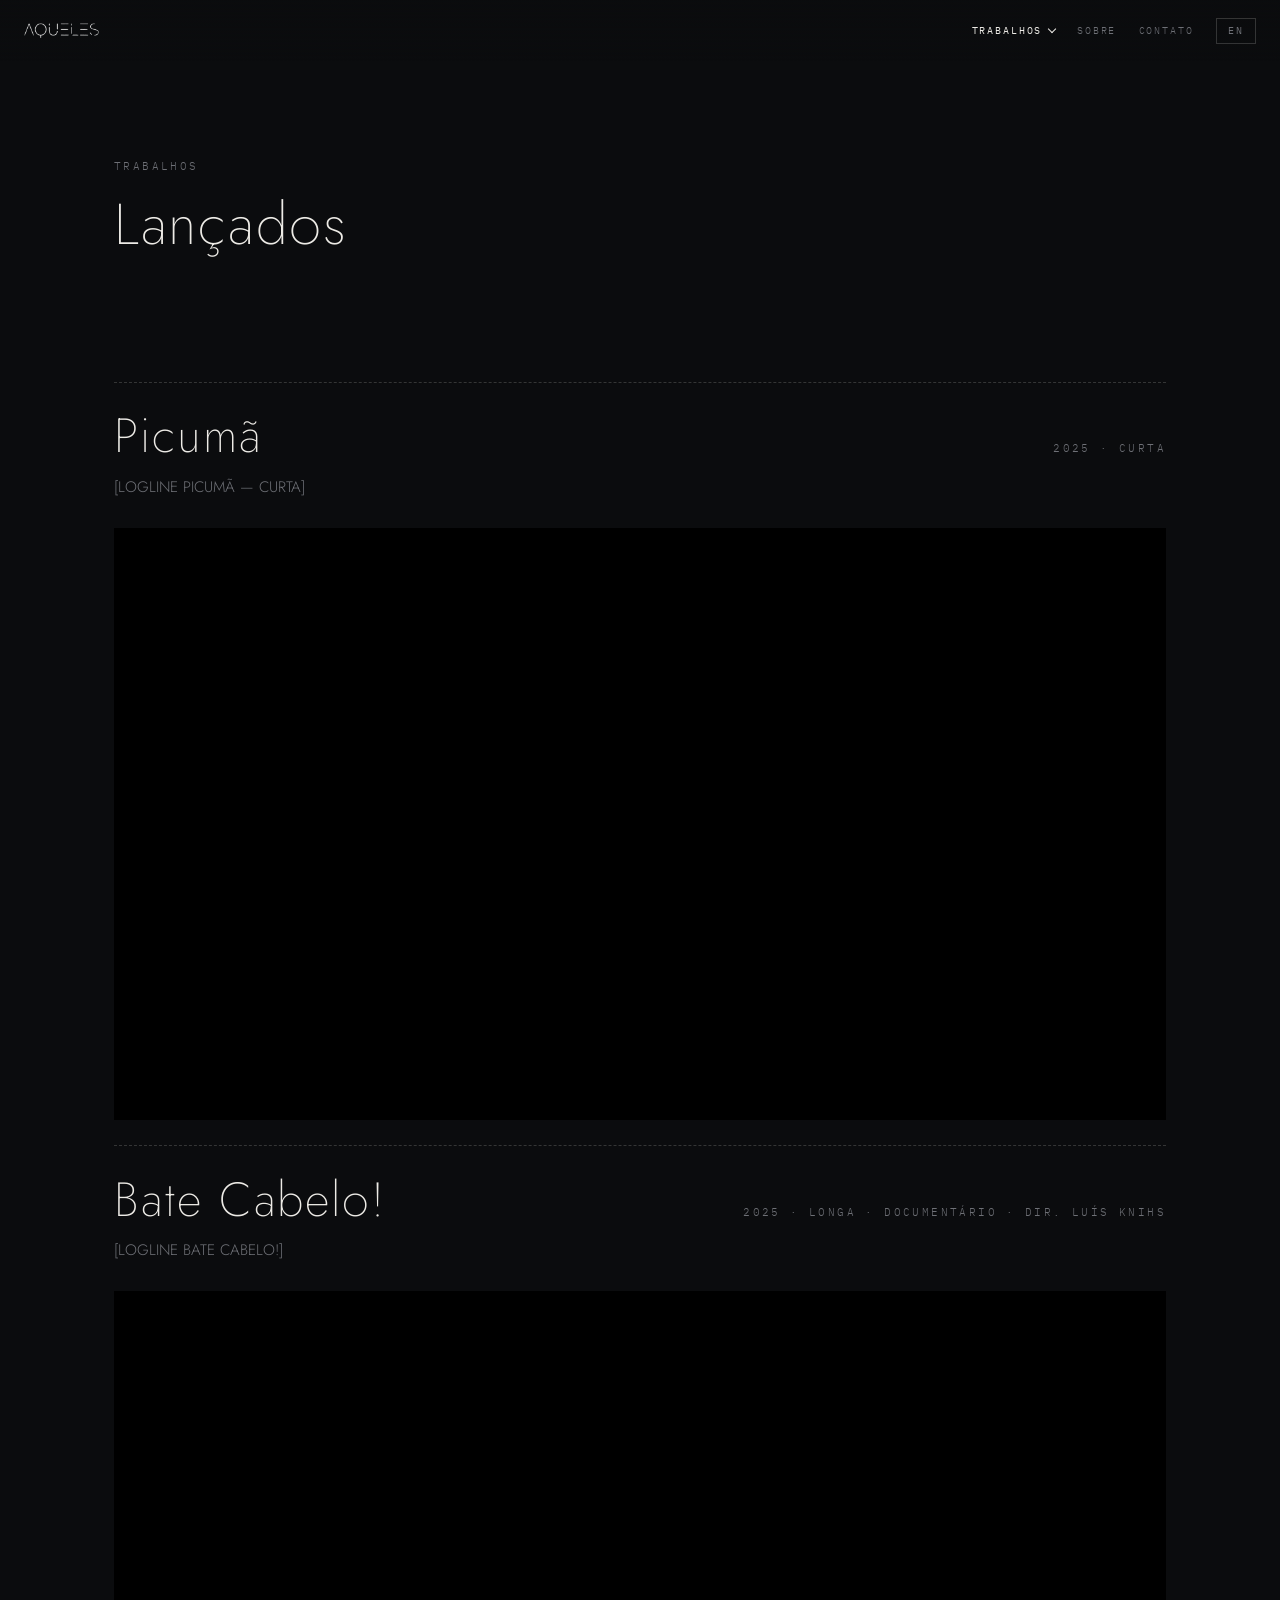
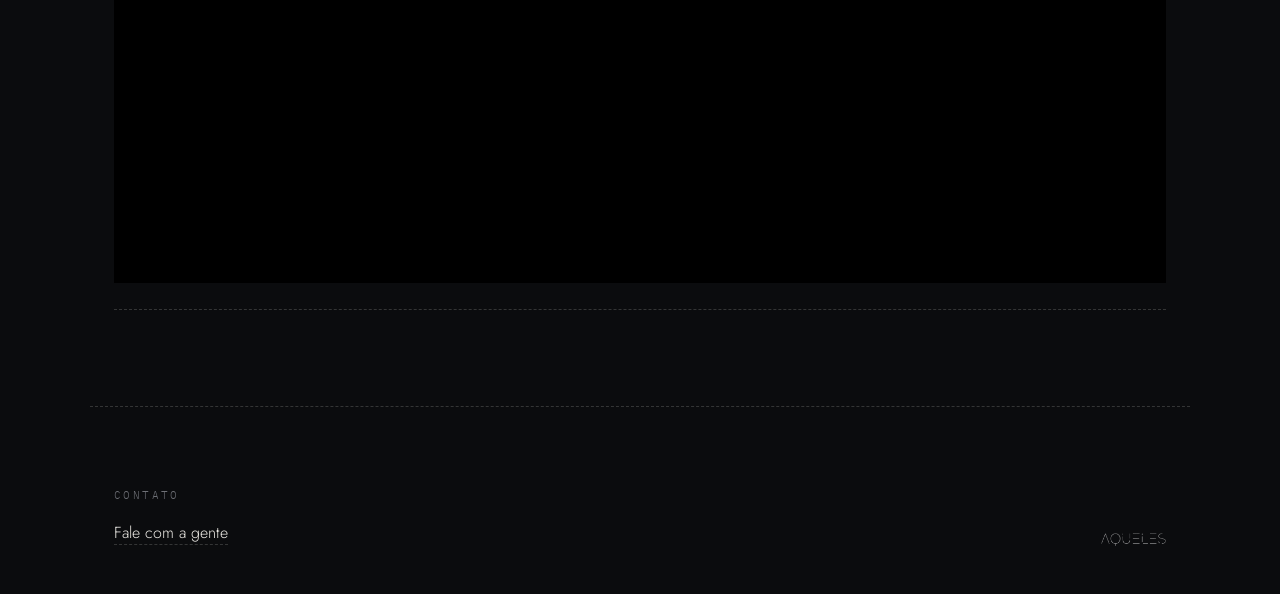
==== lancados.html @ ab2479e7 "Add files via upload" ====
<!DOCTYPE html>
<html lang="pt" data-lang="pt">
<head>
<meta charset="UTF-8">
<meta name="viewport" content="width=device-width, initial-scale=1.0">
<title>Lançados · Aqueles Filmes</title>
<meta name="description" content="Filmes lançados pela Aqueles Filmes.">
<link rel="stylesheet" href="styles.css">
</head>
<body>

<header>
  <a class="marca" href="index.html" aria-label="Aqueles Filmes">
    <img src="logo_white.png" alt="Aqueles Filmes">
  </a>
  <nav>
    <div class="dropdown ativo">
      <button aria-haspopup="true">
        <span class="pt">Trabalhos</span><span class="en">Works</span>
      </button>
      <div class="submenu">
        <a class="ativo" href="lancados.html"><span class="pt">Lançados</span><span class="en">Released</span></a>
        <a href="pos-producao.html"><span class="pt">Em pós-produção</span><span class="en">In post-production</span></a>
        <a href="desenvolvimento.html"><span class="pt">Em desenvolvimento</span><span class="en">In development</span></a>
      </div>
    </div>
    <a href="sobre.html"><span class="pt">Sobre</span><span class="en">About</span></a>
    <a href="contato.html"><span class="pt">Contato</span><span class="en">Contact</span></a>
    <button class="lang" id="langBtn" aria-label="Switch language">EN</button>
  </nav>
</header>

<div class="pagina-topo">
  <span class="mono"><span class="pt">Trabalhos</span><span class="en">Works</span></span>
  <h1><span class="pt">Lançados</span><span class="en">Released</span></h1>
</div>

<section>
  <article class="filme">
    <div class="filme-linha">
      <h3>Picumã</h3>
      <span class="meta mono">2025 · <span class="pt">Curta</span><span class="en">Short</span></span>
    </div>
    <p class="desc">
      <span class="pt">[LOGLINE PICUMÃ — CURTA]</span>
      <span class="en">[PICUMÃ SHORT LOGLINE]</span>
    </p>
    <div class="player">
      <iframe src="https://player.vimeo.com/video/1111039784" title="Picumã — teaser" allow="fullscreen; picture-in-picture" loading="lazy"></iframe>
    </div>
  </article>

  <article class="filme">
    <div class="filme-linha">
      <h3>Bate Cabelo! <span class="alt"><span class="en">Whipping Hair!</span></span></h3>
      <span class="meta mono">2025 · <span class="pt">Longa · Documentário · dir. Luís Knihs</span><span class="en">Feature · Documentary · dir. Luís Knihs</span></span>
    </div>
    <p class="desc">
      <span class="pt">[LOGLINE BATE CABELO!]</span>
      <span class="en">[WHIPPING HAIR! LOGLINE]</span>
    </p>
    <div class="player">
      <iframe src="https://player.vimeo.com/video/1051462084?h=ad92381d2b" title="Bate Cabelo! — teaser" allow="fullscreen; picture-in-picture" loading="lazy"></iframe>
    </div>
  </article>
</section>

<hr class="traco">

<footer>
  <div>
    <span class="mono" style="display:block;margin-bottom:1rem">
      <span class="pt">Contato</span><span class="en">Contact</span>
    </span>
    <a href="contato.html"><span class="pt">Fale com a gente</span><span class="en">Get in touch</span></a>
  </div>
  <img src="logo_white.png" alt="">
</footer>

<script src="script.js"></script>
</body>
</html>
---- styles.css ----
@import url('https://fonts.googleapis.com/css2?family=Jost:ital,wght@0,200;0,300;0,400;1,300&family=IBM+Plex+Mono:wght@400;500&display=swap');

:root{
  --breu:#0B0C0E;
  --osso:#EDEBE6;
  --cinza:#6E7076;
  --linha:rgba(237,235,230,.18);
  --maxw:1100px;
}
*{margin:0;padding:0;box-sizing:border-box}
html{scroll-behavior:smooth}
body{
  background:var(--breu);
  color:var(--osso);
  font-family:'Jost',sans-serif;
  font-weight:300;
  line-height:1.6;
  -webkit-font-smoothing:antialiased;
}
::selection{background:var(--osso);color:var(--breu)}

/* ---------- idioma ---------- */
[data-lang="pt"] .en{display:none}
[data-lang="en"] .pt{display:none}

/* ---------- traço interrompido (do E do logo) ---------- */
.traco{
  border:none;height:1px;background:none;
  border-top:1px dashed var(--linha);
  margin:0 auto;max-width:var(--maxw);
}

/* ---------- chrome / mono ---------- */
.mono{
  font-family:'IBM Plex Mono',monospace;
  font-size:.68rem;letter-spacing:.22em;text-transform:uppercase;
  color:var(--cinza);
}

/* ---------- topo ---------- */
header{
  position:fixed;top:0;left:0;right:0;z-index:20;
  display:flex;align-items:center;justify-content:space-between;
  gap:1rem;
  padding:1.1rem 1.5rem;
  background:linear-gradient(to bottom, rgba(11,12,14,.94), rgba(11,12,14,0));
}
header .marca img{height:15px;display:block;opacity:.9}
nav{display:flex;gap:1.4rem;align-items:center;flex-wrap:wrap;justify-content:flex-end}
nav > a{
  font-family:'IBM Plex Mono',monospace;font-size:.64rem;
  letter-spacing:.18em;text-transform:uppercase;
  color:var(--cinza);text-decoration:none;transition:color .3s;
}
nav > a:hover,nav > a:focus-visible,nav > a.ativo{color:var(--osso)}

/* ---------- dropdown "Trabalhos" ---------- */
.dropdown{position:relative}
.dropdown > button{
  font-family:'IBM Plex Mono',monospace;font-size:.64rem;
  letter-spacing:.18em;text-transform:uppercase;
  color:var(--cinza);background:none;border:none;cursor:pointer;
  padding:.3rem 0;transition:color .3s;
  display:flex;align-items:center;gap:.4rem;
}
.dropdown > button::after{
  content:'';width:5px;height:5px;
  border-right:1px solid currentColor;border-bottom:1px solid currentColor;
  transform:rotate(45deg);margin-top:-3px;transition:transform .25s;
}
.dropdown:hover > button,.dropdown:focus-within > button,.dropdown.ativo > button{color:var(--osso)}
.dropdown:hover > button::after,.dropdown:focus-within > button::after{transform:rotate(225deg);margin-top:3px}
.submenu{
  position:absolute;top:100%;left:50%;transform:translateX(-50%);
  padding-top:.9rem;
  display:flex;flex-direction:column;gap:.1rem;
  min-width:220px;
  opacity:0;visibility:hidden;transition:opacity .25s ease;
  pointer-events:none;
}
.dropdown:hover .submenu,.dropdown:focus-within .submenu{
  opacity:1;visibility:visible;pointer-events:auto;
}
.submenu a{
  font-family:'IBM Plex Mono',monospace;font-size:.62rem;letter-spacing:.14em;
  text-transform:uppercase;color:var(--cinza);text-decoration:none;
  background:var(--breu);border:1px solid var(--linha);border-top:none;
  padding:.7rem .9rem;text-align:center;transition:color .3s,background .3s;
}
.submenu a:first-child{border-top:1px solid var(--linha)}
.submenu a:hover,.submenu a:focus-visible,.submenu a.ativo{color:var(--osso);background:#1a1b1e}

.lang{
  font-family:'IBM Plex Mono',monospace;font-size:.64rem;letter-spacing:.18em;
  background:none;border:1px solid var(--linha);color:var(--cinza);
  padding:.35rem .7rem;cursor:pointer;transition:color .3s,border-color .3s;
}
.lang:hover,.lang:focus-visible{color:var(--osso);border-color:var(--osso)}

/* ---------- hero (index) ---------- */
.hero{
  min-height:100svh;display:flex;flex-direction:column;
  align-items:center;justify-content:center;gap:2.2rem;
  padding:2rem;text-align:center;position:relative;
}
.hero img{width:min(520px,72vw);opacity:0;animation:acender 2.4s ease .3s forwards}
@keyframes acender{to{opacity:1}}
.hero p{
  font-size:.95rem;color:var(--cinza);letter-spacing:.06em;
  opacity:0;animation:acender 2.4s ease 1.1s forwards;
}
.hero .scroll-cta{
  position:absolute;bottom:2.5rem;left:50%;transform:translateX(-50%);
  opacity:0;animation:acender 2.4s ease 1.7s forwards;
}
.hero .scroll-cta a{
  font-family:'IBM Plex Mono',monospace;font-size:.62rem;letter-spacing:.18em;
  text-transform:uppercase;color:var(--cinza);text-decoration:none;
}
.hero .scroll-cta a:hover{color:var(--osso)}
@media (prefers-reduced-motion:reduce){
  .hero img,.hero p,.hero .scroll-cta{animation:none;opacity:1}
}

/* ---------- cabeçalho de página interna ---------- */
.pagina-topo{
  max-width:var(--maxw);margin:0 auto;padding:9.5rem 1.5rem 3rem;
}
.pagina-topo .mono{margin-bottom:1.2rem}
.pagina-topo h1{
  font-weight:200;font-size:clamp(2.2rem,6vw,3.6rem);letter-spacing:.03em;
}
.pagina-topo h1 .alt{
  display:block;font-size:.4em;color:var(--cinza);font-style:italic;
  font-weight:300;letter-spacing:.06em;margin-top:.3rem;
}

/* ---------- seções ---------- */
section{max-width:var(--maxw);margin:0 auto;padding:4rem 1.5rem 6rem}
.rotulo{display:block;margin-bottom:3.5rem}

/* ---------- lista de filmes ---------- */
.filme{padding:1.6rem 0;border-top:1px dashed var(--linha)}
.filme:last-child{border-bottom:1px dashed var(--linha)}
.filme-linha{
  display:flex;align-items:baseline;justify-content:space-between;
  gap:1rem;flex-wrap:wrap;
}
.filme h3{
  font-weight:200;font-size:clamp(1.7rem,4.5vw,3rem);
  letter-spacing:.04em;line-height:1.15;
}
.filme h3 .alt{
  display:block;font-size:.42em;color:var(--cinza);
  font-weight:300;font-style:italic;letter-spacing:.06em;
}
.filme .meta{white-space:nowrap}
.filme .desc{
  max-width:56ch;margin-top:.7rem;color:var(--cinza);font-size:.95rem;
}
.player,.still{
  margin-top:1.8rem;position:relative;width:100%;
  aspect-ratio:16/9;background:#000;
}
.player iframe{position:absolute;inset:0;width:100%;height:100%;border:0}
.still{
  display:flex;align-items:center;justify-content:center;
  border:1px dashed var(--linha);
}
.still img{position:absolute;inset:0;width:100%;height:100%;object-fit:cover}

/* ---------- sobre ---------- */
.sobre p{max-width:62ch;font-size:1.05rem;margin-bottom:1.4rem}
.bios{display:grid;grid-template-columns:repeat(auto-fit,minmax(260px,1fr));gap:3rem;margin-top:3.5rem}
.bio h4{font-weight:400;font-size:1.05rem;letter-spacing:.05em;margin-bottom:.5rem}
.bio .cargo{display:block;margin-bottom:.9rem}
.bio p{color:var(--cinza);font-size:.92rem}

/* ---------- contato ---------- */
.contato-corpo{max-width:60ch}
.contato-corpo p{font-size:1.05rem;margin-bottom:2rem;color:var(--cinza)}
.contato-item{padding:1.2rem 0;border-top:1px dashed var(--linha)}
.contato-item:last-child{border-bottom:1px dashed var(--linha)}
.contato-item a{
  font-size:1.3rem;font-weight:200;color:var(--osso);text-decoration:none;
}
.contato-item a:hover{border-bottom:1px dashed var(--osso)}

/* ---------- rodapé ---------- */
footer{
  max-width:var(--maxw);margin:0 auto;padding:5rem 1.5rem 3rem;
  display:flex;justify-content:space-between;align-items:flex-end;
  gap:2rem;flex-wrap:wrap;
}
footer a{color:var(--osso);text-decoration:none;border-bottom:1px dashed var(--linha)}
footer a:hover{border-bottom-color:var(--osso)}
footer img{height:13px;opacity:.5}

/* ---------- mobile ---------- */
@media (max-width:640px){
  nav{gap:1rem}
  .submenu{left:auto;right:0;transform:none;min-width:190px}
}
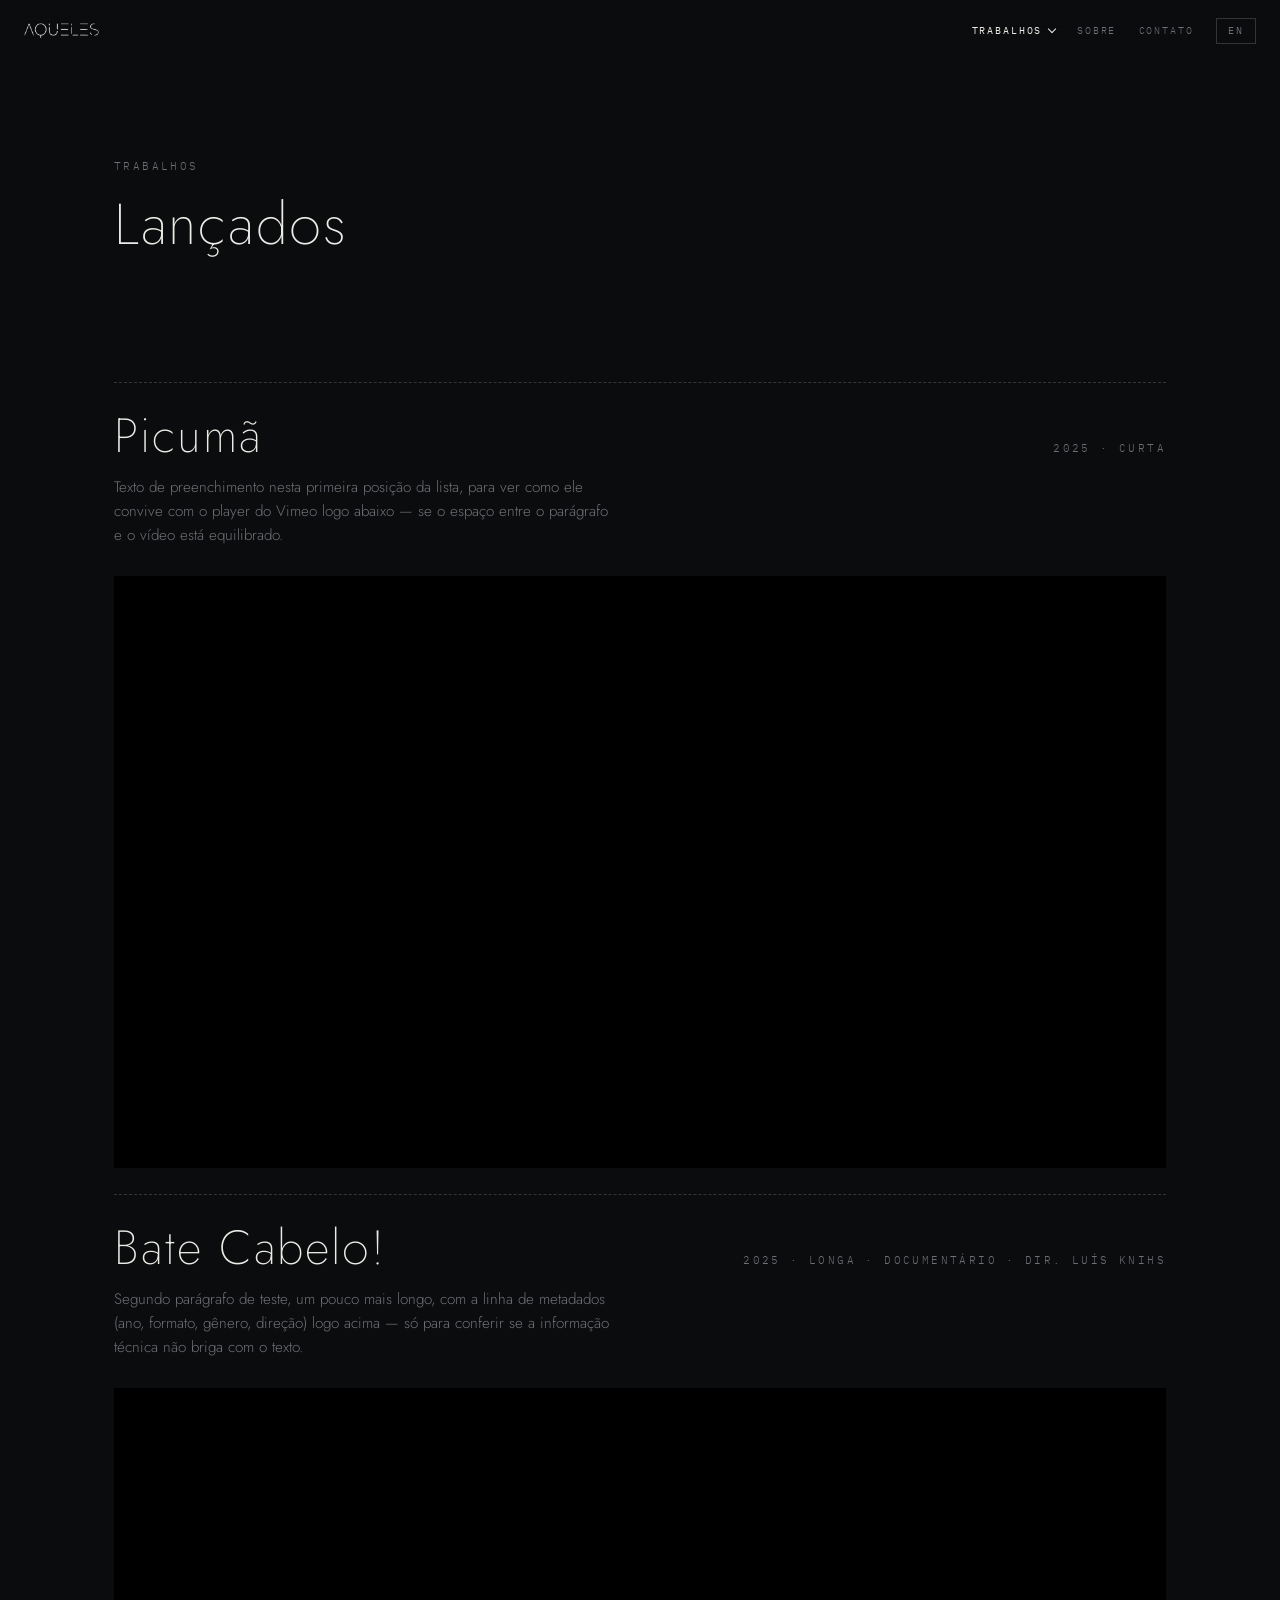
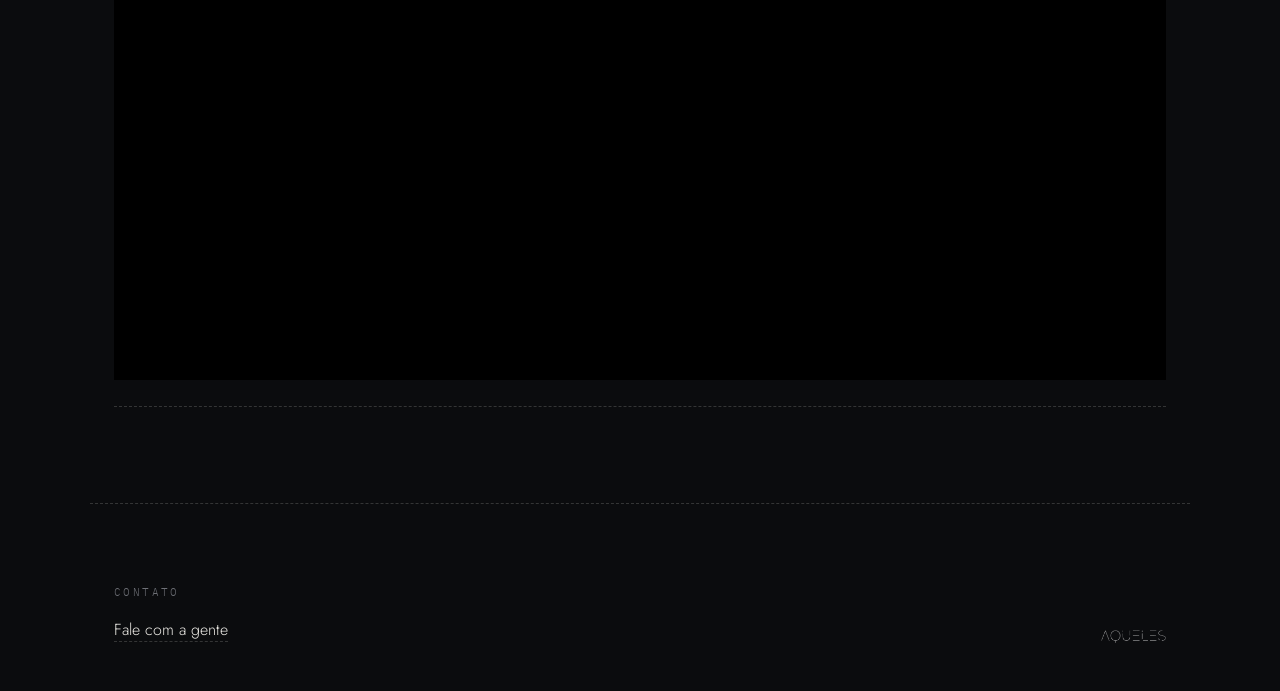
==== commit 8a772ace: "Add files via upload" ====
--- a/lancados.html
+++ b/lancados.html
@@ -42,8 +42,8 @@
       <span class="meta mono">2025 · <span class="pt">Curta</span><span class="en">Short</span></span>
     </div>
     <p class="desc">
-      <span class="pt">[LOGLINE PICUMÃ — CURTA]</span>
-      <span class="en">[PICUMÃ SHORT LOGLINE]</span>
+      <span class="pt">Texto de preenchimento nesta primeira posição da lista, para ver como ele convive com o player do Vimeo logo abaixo — se o espaço entre o parágrafo e o vídeo está equilibrado.</span>
+      <span class="en">Placeholder text in this first list position, to see how it sits alongside the Vimeo player right below — whether the spacing between paragraph and video feels balanced.</span>
     </p>
     <div class="player">
       <iframe src="https://player.vimeo.com/video/1111039784" title="Picumã — teaser" allow="fullscreen; picture-in-picture" loading="lazy"></iframe>
@@ -56,8 +56,8 @@
       <span class="meta mono">2025 · <span class="pt">Longa · Documentário · dir. Luís Knihs</span><span class="en">Feature · Documentary · dir. Luís Knihs</span></span>
     </div>
     <p class="desc">
-      <span class="pt">[LOGLINE BATE CABELO!]</span>
-      <span class="en">[WHIPPING HAIR! LOGLINE]</span>
+      <span class="pt">Segundo parágrafo de teste, um pouco mais longo, com a linha de metadados (ano, formato, gênero, direção) logo acima — só para conferir se a informação técnica não briga com o texto.</span>
+      <span class="en">Second test paragraph, slightly longer, with the metadata line (year, format, genre, director) right above — just to check that the technical info doesn't compete with the text.</span>
     </p>
     <div class="player">
       <iframe src="https://player.vimeo.com/video/1051462084?h=ad92381d2b" title="Bate Cabelo! — teaser" allow="fullscreen; picture-in-picture" loading="lazy"></iframe>
--- a/styles.css
+++ b/styles.css
@@ -68,8 +68,8 @@
   border-right:1px solid currentColor;border-bottom:1px solid currentColor;
   transform:rotate(45deg);margin-top:-3px;transition:transform .25s;
 }
-.dropdown:hover > button,.dropdown:focus-within > button,.dropdown.ativo > button{color:var(--osso)}
-.dropdown:hover > button::after,.dropdown:focus-within > button::after{transform:rotate(225deg);margin-top:3px}
+.dropdown:hover > button,.dropdown:focus-within > button,.dropdown.ativo > button,.dropdown.open > button{color:var(--osso)}
+.dropdown:hover > button::after,.dropdown:focus-within > button::after,.dropdown.open > button::after{transform:rotate(225deg);margin-top:3px}
 .submenu{
   position:absolute;top:100%;left:50%;transform:translateX(-50%);
   padding-top:.9rem;
@@ -78,7 +78,7 @@
   opacity:0;visibility:hidden;transition:opacity .25s ease;
   pointer-events:none;
 }
-.dropdown:hover .submenu,.dropdown:focus-within .submenu{
+.dropdown:hover .submenu,.dropdown:focus-within .submenu,.dropdown.open .submenu{
   opacity:1;visibility:visible;pointer-events:auto;
 }
 .submenu a{
@@ -160,18 +160,22 @@
 }
 .player,.still{
   margin-top:1.8rem;position:relative;width:100%;
-  aspect-ratio:16/9;background:#000;
+  aspect-ratio:16/9;background:#000;overflow:hidden;
 }
 .player iframe{position:absolute;inset:0;width:100%;height:100%;border:0}
 .still{
-  display:flex;align-items:center;justify-content:center;
   border:1px dashed var(--linha);
 }
-.still img{position:absolute;inset:0;width:100%;height:100%;object-fit:cover}
+.still img{display:block;width:100%;height:100%;object-fit:cover}
 
 /* ---------- sobre ---------- */
 .sobre p{max-width:62ch;font-size:1.05rem;margin-bottom:1.4rem}
 .bios{display:grid;grid-template-columns:repeat(auto-fit,minmax(260px,1fr));gap:3rem;margin-top:3.5rem}
+.bio-foto{
+  width:84px;height:84px;border-radius:50%;overflow:hidden;
+  margin-bottom:1.1rem;border:1px solid var(--linha);
+}
+.bio-foto img{width:100%;height:100%;object-fit:cover;display:block}
 .bio h4{font-weight:400;font-size:1.05rem;letter-spacing:.05em;margin-bottom:.5rem}
 .bio .cargo{display:block;margin-bottom:.9rem}
 .bio p{color:var(--cinza);font-size:.92rem}
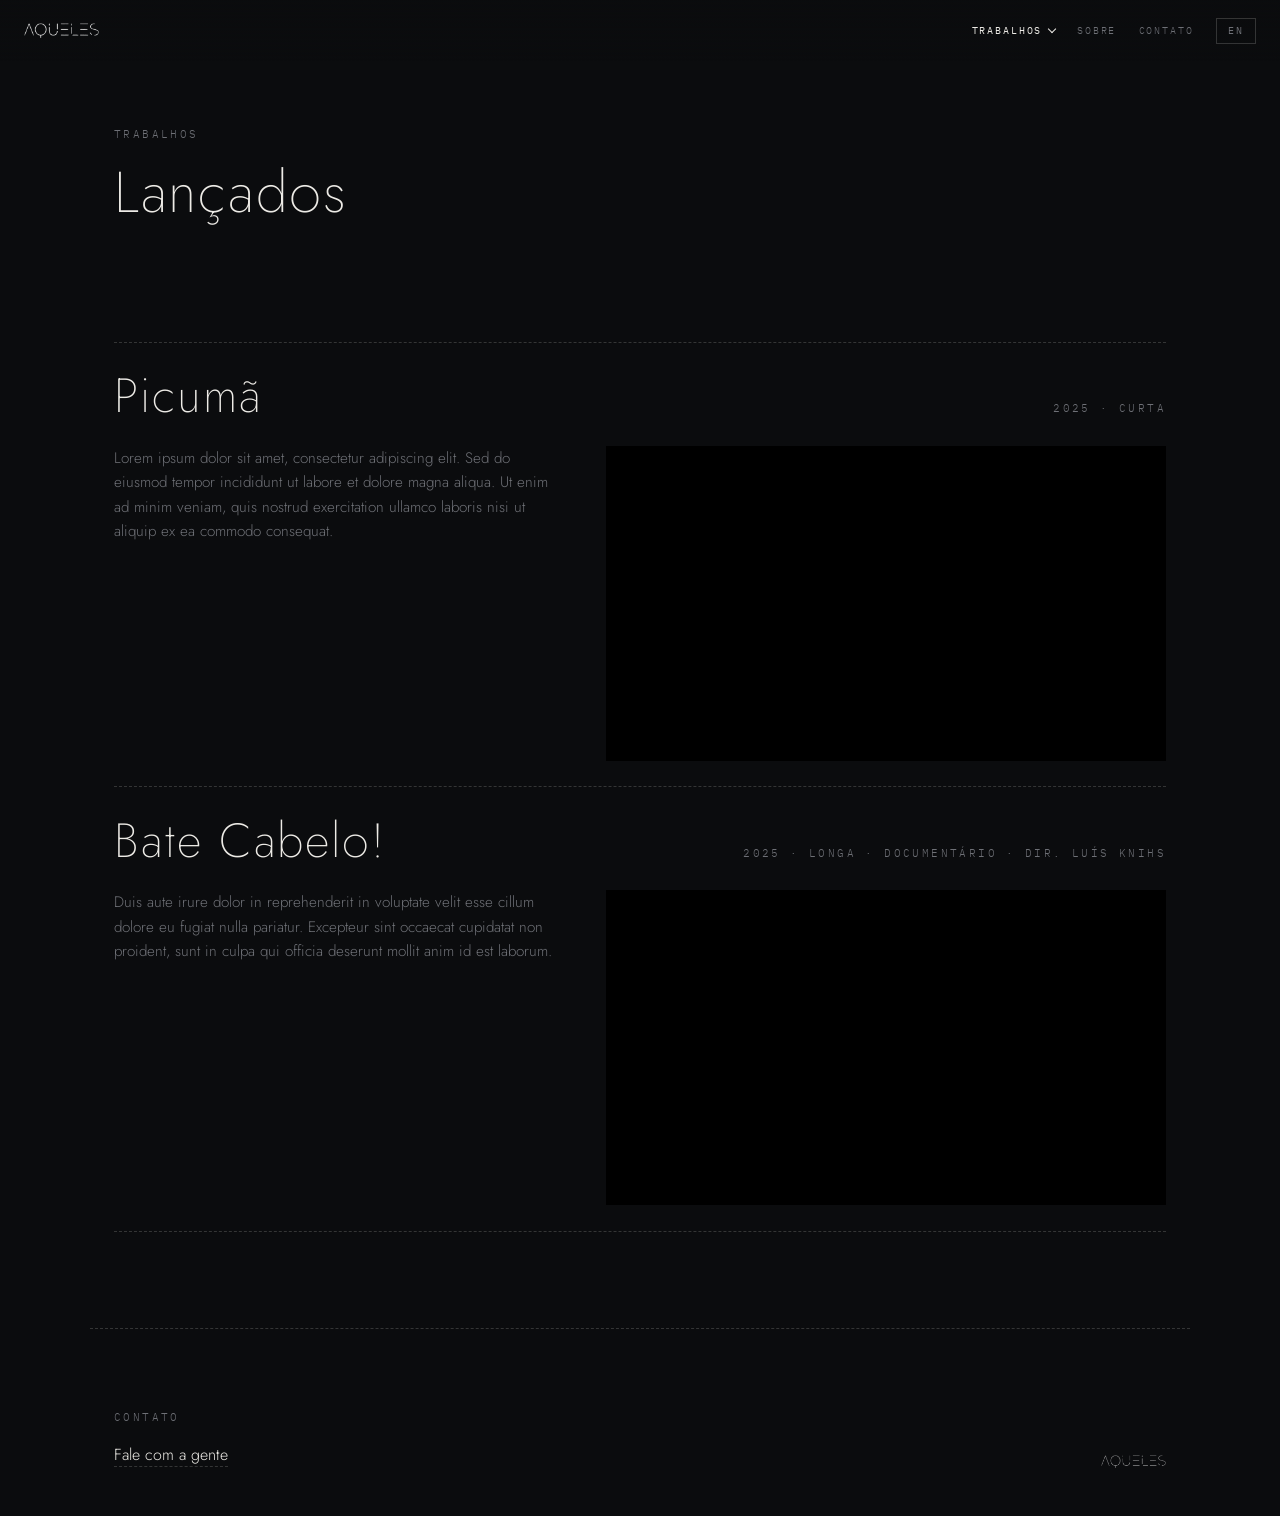
==== commit 13626273: "Add files via upload" ====
--- a/lancados.html
+++ b/lancados.html
@@ -41,12 +41,14 @@
       <h3>Picumã</h3>
       <span class="meta mono">2025 · <span class="pt">Curta</span><span class="en">Short</span></span>
     </div>
-    <p class="desc">
-      <span class="pt">Texto de preenchimento nesta primeira posição da lista, para ver como ele convive com o player do Vimeo logo abaixo — se o espaço entre o parágrafo e o vídeo está equilibrado.</span>
-      <span class="en">Placeholder text in this first list position, to see how it sits alongside the Vimeo player right below — whether the spacing between paragraph and video feels balanced.</span>
-    </p>
-    <div class="player">
-      <iframe src="https://player.vimeo.com/video/1111039784" title="Picumã — teaser" allow="fullscreen; picture-in-picture" loading="lazy"></iframe>
+    <div class="filme-corpo">
+      <p class="desc">
+        <span class="pt">Lorem ipsum dolor sit amet, consectetur adipiscing elit. Sed do eiusmod tempor incididunt ut labore et dolore magna aliqua. Ut enim ad minim veniam, quis nostrud exercitation ullamco laboris nisi ut aliquip ex ea commodo consequat.</span>
+        <span class="en">Lorem ipsum dolor sit amet, consectetur adipiscing elit. Sed do eiusmod tempor incididunt ut labore et dolore magna aliqua. Ut enim ad minim veniam, quis nostrud exercitation ullamco laboris nisi ut aliquip ex ea commodo consequat.</span>
+      </p>
+      <div class="player">
+        <iframe src="https://player.vimeo.com/video/1111039784" title="Picumã — teaser" allow="fullscreen; picture-in-picture" loading="lazy"></iframe>
+      </div>
     </div>
   </article>
 
@@ -55,12 +57,14 @@
       <h3>Bate Cabelo! <span class="alt"><span class="en">Whipping Hair!</span></span></h3>
       <span class="meta mono">2025 · <span class="pt">Longa · Documentário · dir. Luís Knihs</span><span class="en">Feature · Documentary · dir. Luís Knihs</span></span>
     </div>
-    <p class="desc">
-      <span class="pt">Segundo parágrafo de teste, um pouco mais longo, com a linha de metadados (ano, formato, gênero, direção) logo acima — só para conferir se a informação técnica não briga com o texto.</span>
-      <span class="en">Second test paragraph, slightly longer, with the metadata line (year, format, genre, director) right above — just to check that the technical info doesn't compete with the text.</span>
-    </p>
-    <div class="player">
-      <iframe src="https://player.vimeo.com/video/1051462084?h=ad92381d2b" title="Bate Cabelo! — teaser" allow="fullscreen; picture-in-picture" loading="lazy"></iframe>
+    <div class="filme-corpo">
+      <p class="desc">
+        <span class="pt">Duis aute irure dolor in reprehenderit in voluptate velit esse cillum dolore eu fugiat nulla pariatur. Excepteur sint occaecat cupidatat non proident, sunt in culpa qui officia deserunt mollit anim id est laborum.</span>
+        <span class="en">Duis aute irure dolor in reprehenderit in voluptate velit esse cillum dolore eu fugiat nulla pariatur. Excepteur sint occaecat cupidatat non proident, sunt in culpa qui officia deserunt mollit anim id est laborum.</span>
+      </p>
+      <div class="player">
+        <iframe src="https://player.vimeo.com/video/1051462084?h=ad92381d2b" title="Bate Cabelo! — teaser" allow="fullscreen; picture-in-picture" loading="lazy"></iframe>
+      </div>
     </div>
   </article>
 </section>
--- a/styles.css
+++ b/styles.css
@@ -124,7 +124,7 @@
 
 /* ---------- cabeçalho de página interna ---------- */
 .pagina-topo{
-  max-width:var(--maxw);margin:0 auto;padding:9.5rem 1.5rem 3rem;
+  max-width:var(--maxw);margin:0 auto;padding:7.5rem 1.5rem 2.5rem;
 }
 .pagina-topo .mono{margin-bottom:1.2rem}
 .pagina-topo h1{
@@ -158,8 +158,22 @@
 .filme .desc{
   max-width:56ch;margin-top:.7rem;color:var(--cinza);font-size:.95rem;
 }
+
+/* corpo com mídia: texto ao lado da imagem/vídeo, lado a lado no desktop */
+.filme-corpo{
+  display:grid;grid-template-columns:1fr;gap:1.4rem;
+  margin-top:1.4rem;align-items:start;
+}
+.filme-corpo .desc{margin-top:0;max-width:60ch}
+@media (min-width:820px){
+  .filme-corpo{
+    grid-template-columns:minmax(220px,1fr) minmax(320px,1.25fr);
+    gap:2.8rem;
+  }
+}
+
 .player,.still{
-  margin-top:1.8rem;position:relative;width:100%;
+  position:relative;width:100%;
   aspect-ratio:16/9;background:#000;overflow:hidden;
 }
 .player iframe{position:absolute;inset:0;width:100%;height:100%;border:0}
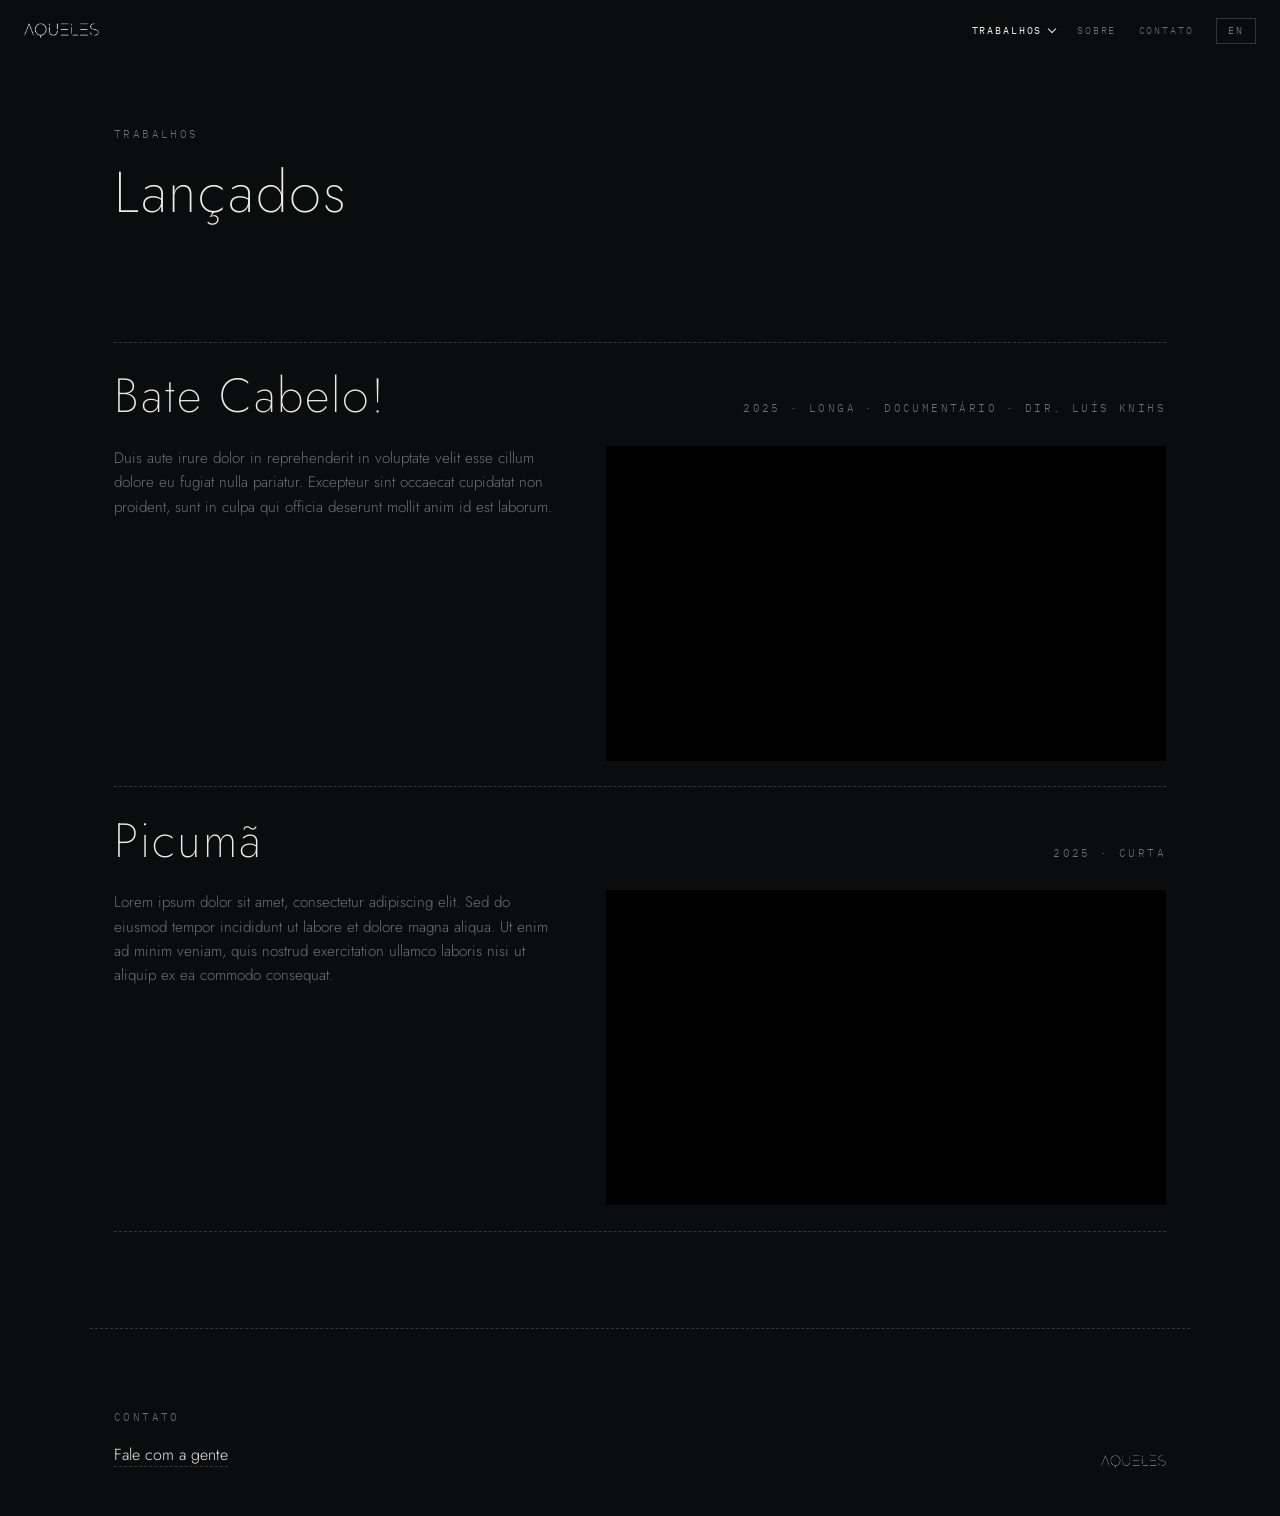
==== commit 9f8e92a0: "Add files via upload" ====
--- a/lancados.html
+++ b/lancados.html
@@ -38,6 +38,22 @@
 <section>
   <article class="filme">
     <div class="filme-linha">
+      <h3>Bate Cabelo! <span class="alt"><span class="en">Whipping Hair!</span></span></h3>
+      <span class="meta mono">2025 · <span class="pt">Longa · Documentário · dir. Luís Knihs</span><span class="en">Feature · Documentary · dir. Luís Knihs</span></span>
+    </div>
+    <div class="filme-corpo">
+      <p class="desc">
+        <span class="pt">Duis aute irure dolor in reprehenderit in voluptate velit esse cillum dolore eu fugiat nulla pariatur. Excepteur sint occaecat cupidatat non proident, sunt in culpa qui officia deserunt mollit anim id est laborum.</span>
+        <span class="en">Duis aute irure dolor in reprehenderit in voluptate velit esse cillum dolore eu fugiat nulla pariatur. Excepteur sint occaecat cupidatat non proident, sunt in culpa qui officia deserunt mollit anim id est laborum.</span>
+      </p>
+      <div class="player">
+        <iframe src="https://player.vimeo.com/video/1051462084?h=ad92381d2b" title="Bate Cabelo! — teaser" allow="fullscreen; picture-in-picture" loading="lazy"></iframe>
+      </div>
+    </div>
+  </article>
+
+  <article class="filme">
+    <div class="filme-linha">
       <h3>Picumã</h3>
       <span class="meta mono">2025 · <span class="pt">Curta</span><span class="en">Short</span></span>
     </div>
@@ -48,22 +64,6 @@
       </p>
       <div class="player">
         <iframe src="https://player.vimeo.com/video/1111039784" title="Picumã — teaser" allow="fullscreen; picture-in-picture" loading="lazy"></iframe>
-      </div>
-    </div>
-  </article>
-
-  <article class="filme">
-    <div class="filme-linha">
-      <h3>Bate Cabelo! <span class="alt"><span class="en">Whipping Hair!</span></span></h3>
-      <span class="meta mono">2025 · <span class="pt">Longa · Documentário · dir. Luís Knihs</span><span class="en">Feature · Documentary · dir. Luís Knihs</span></span>
-    </div>
-    <div class="filme-corpo">
-      <p class="desc">
-        <span class="pt">Duis aute irure dolor in reprehenderit in voluptate velit esse cillum dolore eu fugiat nulla pariatur. Excepteur sint occaecat cupidatat non proident, sunt in culpa qui officia deserunt mollit anim id est laborum.</span>
-        <span class="en">Duis aute irure dolor in reprehenderit in voluptate velit esse cillum dolore eu fugiat nulla pariatur. Excepteur sint occaecat cupidatat non proident, sunt in culpa qui officia deserunt mollit anim id est laborum.</span>
-      </p>
-      <div class="player">
-        <iframe src="https://player.vimeo.com/video/1051462084?h=ad92381d2b" title="Bate Cabelo! — teaser" allow="fullscreen; picture-in-picture" loading="lazy"></iframe>
       </div>
     </div>
   </article>
